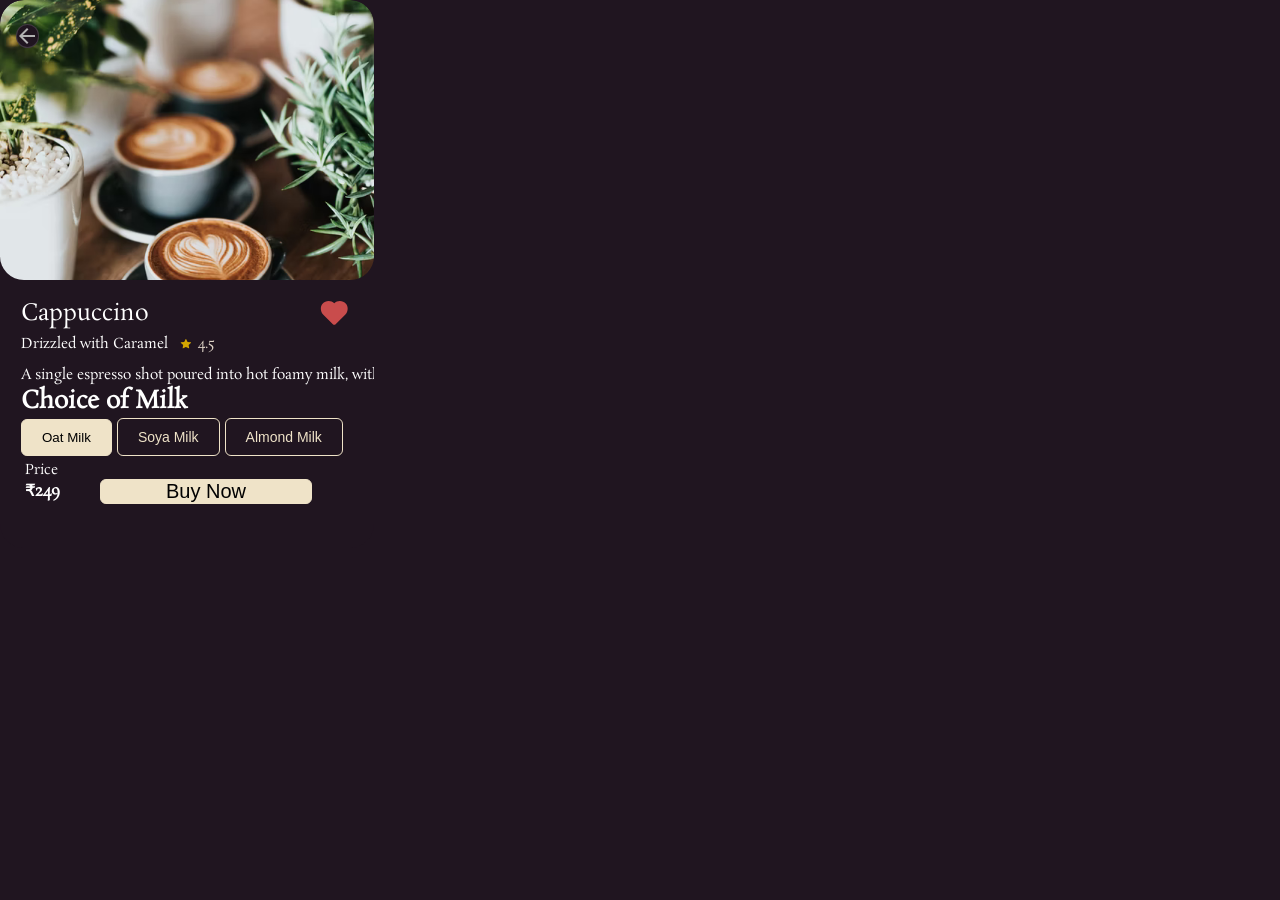
==== index.html @ e7bca73d "first commit" ====
<!doctype html>
<html lang="en">
  <head>
    <meta charset="UTF-8" />
    <meta name="viewport" content="width=device-width, initial-scale=1.0" />
    <title>Document</title>
    <link rel="preconnect" href="https://fonts.googleapis.com" />
    <link rel="preconnect" href="https://fonts.gstatic.com" crossorigin />
    <link
      href="https://fonts.googleapis.com/css2?family=Raleway:ital,wght@0,100..900;1,100..900&family=Rosarivo:ital@0;1&display=swap"
      rel="stylesheet"
    />
    <link rel="stylesheet" href="styles.css" />
    <link
      rel="stylesheet"
      href="https://fonts.googleapis.com/css2?family=Material+Symbols+Outlined:opsz,wght,FILL,GRAD@48,400,0,0&icon_names=arrow_back"
    />
  </head>
  <body>
    <div class="container">
      <div class="image-section">
        <img class="image1" src="assets/image.png" alt="capacinno " />
        <div class="arrow_back">
          <span class="material-symbols-outlined"> arrow_back </span>
        </div>
      </div>
<div class="content">
        <div class="info1">
          <h1 class="text">Cappuccino</h1>
          <button class="favourate">
          <svg
         
            width="30"
            height="25"
            viewBox="0 0 17 15"
            fill="none"
            xmlns="http://www.w3.org/2000/svg"
          >
            <path
              fill-rule="evenodd"
              clip-rule="evenodd"
              d="M15.0694 1.72273C13.2604 -0.45375 10.0112 -0.567756 8.05147 1.37977C6.09172 -0.567756 2.84254 -0.45375 1.03449 1.72273C-0.542225 3.62031 -0.25874 6.44597 1.49148 8.18526L7.38116 14.0382C7.75187 14.4066 8.35202 14.4066 8.72179 14.0382L14.6115 8.18526C16.3626 6.44597 16.6461 3.62031 15.0694 1.72273Z"
              fill="#C94C4C"
            />
          </svg>
          </button>
        </div>
    
      <div class="info2">
        <p>Drizzled with Caramel</p>
        <div class="rating">
          <svg
            width="15"
            height="10"
            viewBox="0 0 8 7"
            fill="none"
            xmlns="http://www.w3.org/2000/svg"
          >
            <path
              d="M1.66763 4.20621L0.11547 2.75167C-0.0817088 2.5669 -0.0201019 2.38426 0.252518 2.34632L2.3977 2.04665L3.35703 0.178072C3.47877 -0.0593573 3.67835 -0.0593573 3.80008 0.178072L4.75942 2.04665L6.9046 2.34632C7.1774 2.38426 7.23901 2.5669 7.04165 2.75167L5.48948 4.20621L5.8558 6.26009C5.90228 6.52092 5.74107 6.63405 5.49704 6.51064L3.57856 5.54106L1.66007 6.51081C1.41604 6.63423 1.25483 6.5211 1.30131 6.26026L1.66763 4.20621Z"
              fill="#D3A601"
            />
          </svg>
          <span >4.5</span>
        </div>
         </div>
        <p class="description">A single espresso shot poured into hot foamy milk, with the surface topped with mildly sweetened cocoa powder and drizzled with scrumptious caramel syrup.</p>
     
  
    <div class="btn-capacino">
        <h2>Choice of Milk</h2>
        <button class="btn-oats">Oat Milk</button>
        <button class="btn-milk">Soya Milk</button>
        <button class="btn-milk">Almond Milk</button>
    </div>
   <div style="display:flex;"  class="price-container">
            <div style="display: block; flex-direction: column;" class=" prices">
                <p>Price</p>
                <h4>₹249</h4>
            </div>
        
        
        <button class="buy">Buy Now</button>
   </div>
        </div>
    </div>
      </div>
  </body>
</html>
---- styles.css ----
*{
     margin: 0;
padding: 0;
box-sizing: border-box;
}
html,body{
    height: 100%;
    overflow-x: hidden;
}
body {

min-height: 100vh;
background: #201520;
scrollbar-width: none;
color: #FFFFFF;
font-family: Rosarivo;
justify-content: center;
align-items: center;
}
.container{
    max-width:  374px;
    background: #201520;
    border-radius: 24px;
    overflow: hidden;

}
.image-section{
   position: relative;
   border-radius: 23.86px;
   width: 100%;
   height: 280px;
   flex-shrink: 0;
}
.image1{
width: 100%;
height: 100%;
object-fit: cover;
border-radius: 23.86px;


}
.arrow_back {
  position: absolute;
  top: 23.86px;
  left: 15.51px;
  border-radius: 50px;
  border: 1px solid #000000;
  width: 23.86px;
  height: 23.86px;
  background: #201520;
  border: 1px solid rgba(255, 255, 255, 0.15);
  display: flex;
  align-items: center;
  justify-content: center;
  cursor: pointer;
 
}
.arrow_back .material-symbols-outlined {
  color: #b2b2b2;
}
.content {
    display: flex;
    flex-direction: column;
    gap: 0;
    
  padding: 17px 21px 21px;


}
.info1{
  display:flex;
  justify-content: space-between;
  align-items: center;
  margin-bottom: 4px;


}
.favourate{
    display: flex;
   align-items: center;
   background: none;
   cursor: pointer;
   padding: 3px;
   background: none;
   border: none;
    

}
.text{
font-family: Rosarivo;
font-size: 23.31px;
font-weight: 400; 
color: #FFFFFF;

}

.info2{
    display: flex;
    align-items: center;
    gap: 11px;
    margin-bottom: 11px;
 flex-wrap: nowrap;
}
.info2, p{
    font-family: Rosarivo;
    font-size: 14.31px;
    color: #FFFFFF;
    white-space: nowrap;
}
.rating{
    display: flex;
   gap: 4px;
   align-items: center;
color: #e0d5c8;
  flex-shrink: 0;
   
}
.description{
    
}
.btn-oats{
border-radius: 5.96px;
background: #EFE3C8;
border: 1px solid #EFE3C8;
gap: 6px;
 padding-top: 10px;
    padding-bottom: 10px;
    padding-left: 20px;
    padding-right: 20px;

}
.btn-milk{
    font-size: 14px;
    border-radius: 5.96px;
    border: 1px solid #EFE3C8;
    color: #EFE3C8;
    padding-top: 10px;
    padding-bottom: 10px;
    padding-left: 20px;
    padding-right: 20px;
    background-color: #201520;
}
.price-container{
    margin: 4px;;
}
.buy{  
border-radius: 5.96px;
background: #EFE3C8;
border: 1px solid #EFE3C8;
gap: 6px;
font-size: 20px;
padding-left: 65px;
padding-right: 65px;
margin-top: 19px;
margin-bottom: 19px;
margin-left: 40px;

}
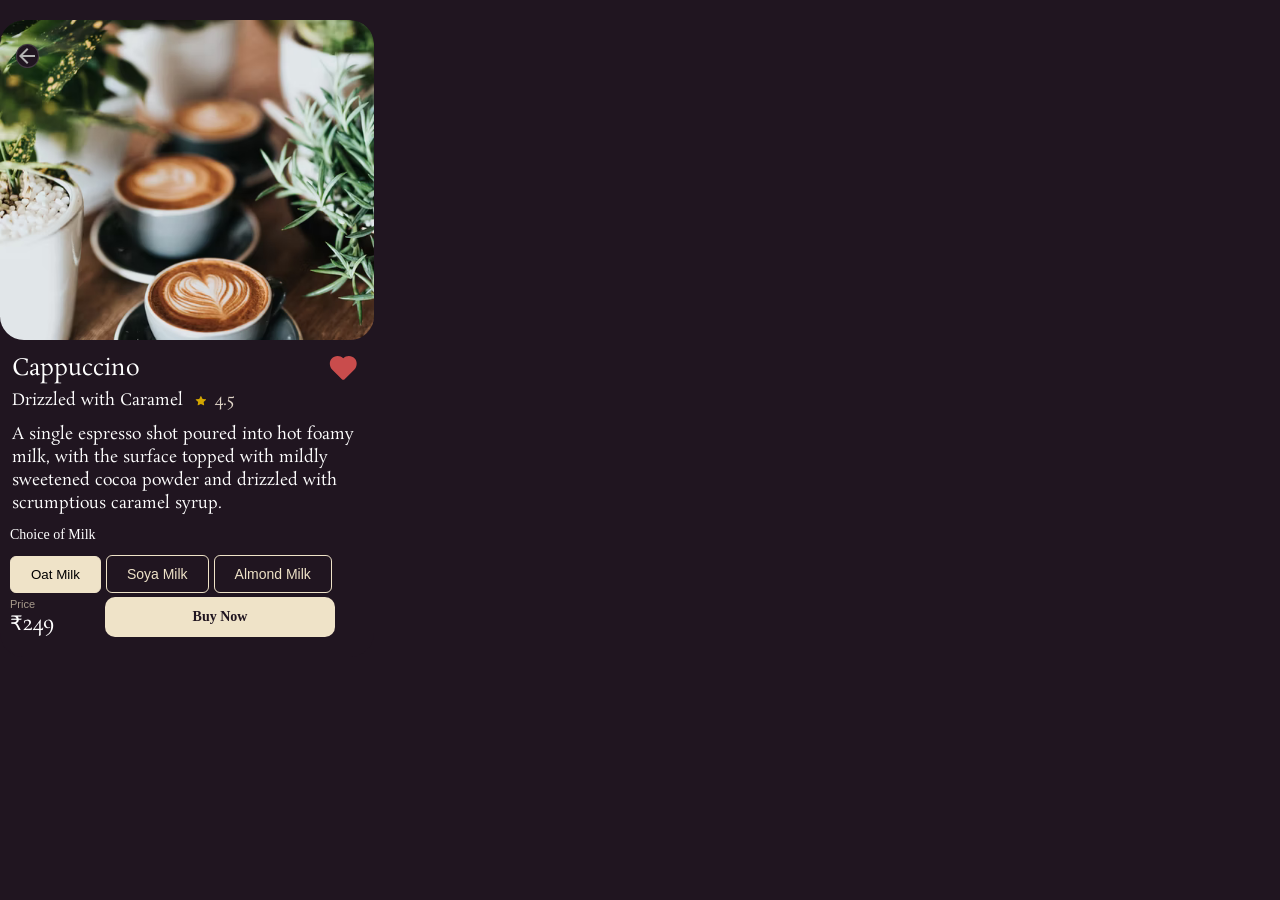
==== commit 14869b27: "made some changes on the ui design" ====
--- a/index.html
+++ b/index.html
@@ -63,25 +63,27 @@
           </svg>
           <span >4.5</span>
         </div>
-         </div>
-        <p class="description">A single espresso shot poured into hot foamy milk, with the surface topped with mildly sweetened cocoa powder and drizzled with scrumptious caramel syrup.</p>
-     
+         </div class="description">
+        <p >A single espresso shot poured into hot foamy milk, with the surface topped with mildly sweetened cocoa powder and drizzled with scrumptious caramel syrup.</p>
+      </div>
   
     <div class="btn-capacino">
-        <h2>Choice of Milk</h2>
+        <h3 class="titles">Choice of Milk</h3>
+        <div class="milk-buttons">
         <button class="btn-oats">Oat Milk</button>
         <button class="btn-milk">Soya Milk</button>
         <button class="btn-milk">Almond Milk</button>
     </div>
-   <div style="display:flex;"  class="price-container">
-            <div style="display: block; flex-direction: column;" class=" prices">
-                <p>Price</p>
-                <h4>₹249</h4>
+</div>
+   <div  class="price-container">
+            <div  class="prices">
+                <span class="pr">Price</span>
+                <span class="prv">₹249</span>
             </div>
         
-        
-        <button class="buy">Buy Now</button>
-   </div>
+   
+           <a href="cart.html"  class="btn-buy">Buy Now</a>
+
         </div>
     </div>
       </div>
--- a/styles.css
+++ b/styles.css
@@ -18,6 +18,7 @@
 align-items: center;
 }
 .container{
+    margin-top: 20px;
     max-width:  374px;
     background: #201520;
     border-radius: 24px;
@@ -28,7 +29,7 @@
    position: relative;
    border-radius: 23.86px;
    width: 100%;
-   height: 280px;
+   height: 320px ;
    flex-shrink: 0;
 }
 .image1{
@@ -63,7 +64,7 @@
     flex-direction: column;
     gap: 0;
     
-  padding: 17px 21px 21px;
+  padding: 12px;
 
 
 }
@@ -99,30 +100,41 @@
     align-items: center;
     gap: 11px;
     margin-bottom: 11px;
- flex-wrap: nowrap;
-}
-.info2, p{
-    font-family: Rosarivo;
-    font-size: 14.31px;
-    color: #FFFFFF;
-    white-space: nowrap;
-}
+
+}
+
 .rating{
     display: flex;
-   gap: 4px;
+   gap: 6px;
    align-items: center;
 color: #e0d5c8;
-  flex-shrink: 0;
+
    
 }
 .description{
+    font-family: Raleway;
+    font-size: 9.5px;
+    word-wrap: break-word;
+  overflow-wrap: break-word;
+
+}
+.btn-capacino{
     
-}
+  margin-left: 10px;
+}
+
+.titles{
+    font-family: Rasarivo;
+    font-size: 14px;
+    font-weight: 400;
+    color: #FFFFFF;
+    margin-bottom: 12px;
+}
+
 .btn-oats{
 border-radius: 5.96px;
 background: #EFE3C8;
 border: 1px solid #EFE3C8;
-gap: 6px;
  padding-top: 10px;
     padding-bottom: 10px;
     padding-left: 20px;
@@ -133,27 +145,57 @@
     font-size: 14px;
     border-radius: 5.96px;
     border: 1px solid #EFE3C8;
-    color: #EFE3C8;
+    color:#EFE3C8;
     padding-top: 10px;
     padding-bottom: 10px;
     padding-left: 20px;
     padding-right: 20px;
     background-color: #201520;
 }
-.price-container{
-    margin: 4px;;
-}
-.buy{  
-border-radius: 5.96px;
-background: #EFE3C8;
-border: 1px solid #EFE3C8;
-gap: 6px;
-font-size: 20px;
-padding-left: 65px;
-padding-right: 65px;
-margin-top: 19px;
-margin-bottom: 19px;
-margin-left: 40px;
-
-}
-
+.price-container {
+  display: flex;
+  flex-direction: row;        
+  gap: 50px;
+  align-items: center;         
+ margin-bottom: 20px;
+  margin-left: 10px;
+  margin-top: 4px;
+}
+
+.prices {
+  display: flex;
+  flex-direction: column;
+  flex-shrink: 0;               /* don't shrink the price */
+}
+
+.pr {
+  font-family: "Raleway", sans-serif;
+  font-size: 11px;
+  color: #a89b8c;
+  line-height: 1.2;
+}
+
+.prv {
+  font-family: "Rosarivo", serif;
+  font-size: 20px;
+  color: #ffffff;
+  line-height: 1.2;
+}
+
+.btn-buy {
+  flex: 1;                      
+  display: flex;
+  
+  max-width: 230px;
+  border-radius: 10px;
+  background: #efe3c8;
+  color: #201520;
+  font-family: Raleway;
+  font-size: 14px;
+  font-weight: 600;
+align-items: center;
+  justify-content: center;
+  padding: 12px 18px;
+  text-decoration: none;
+  white-space: nowrap;        
+}
